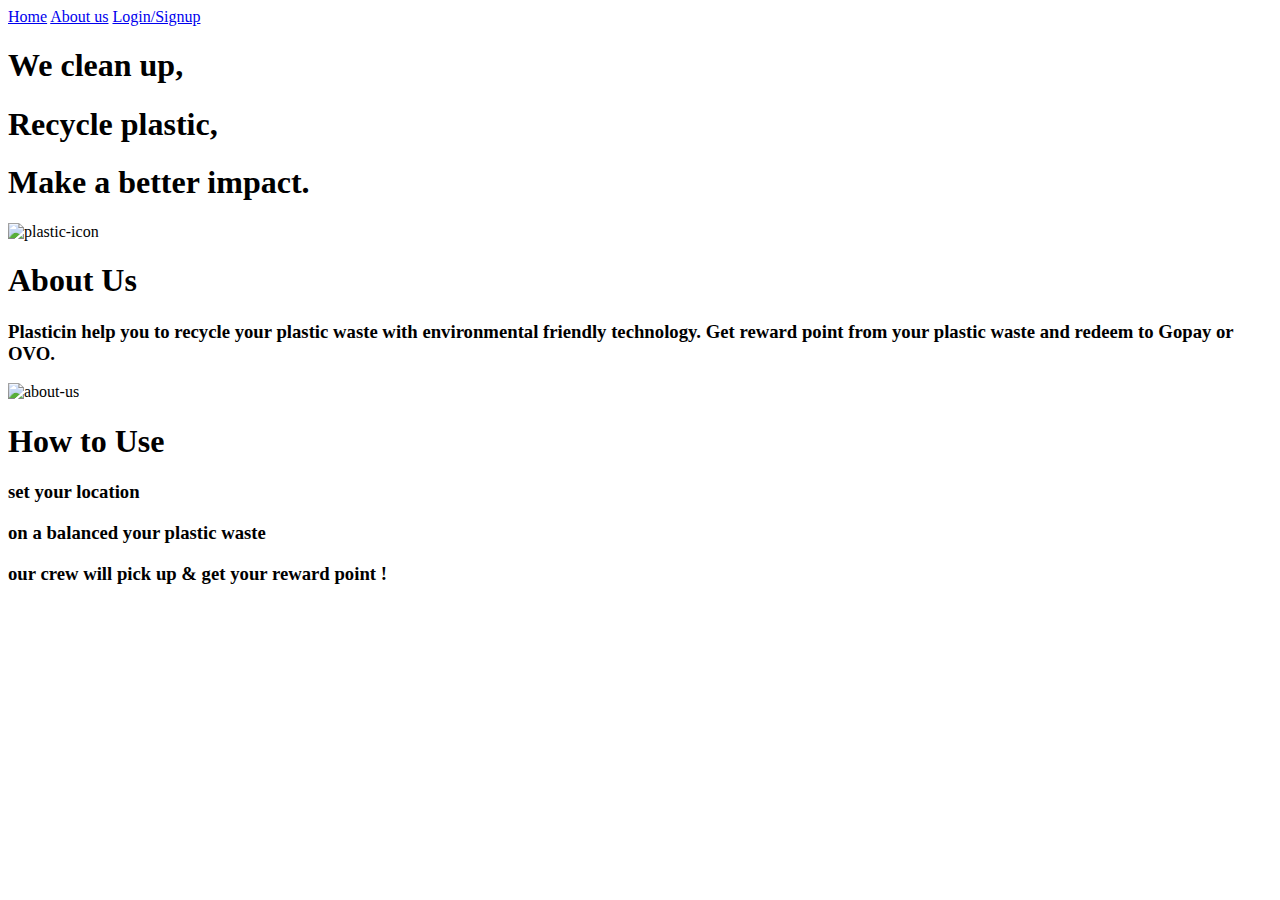
==== index.html @ 727781bf "add content index.html" ====
<!DOCTYPE html>
<html lang="en">
<head>
    <meta charset="UTF-8">
    <meta name="viewport" content="width=device-width, initial-scale=1.0">
    <meta http-equiv="X-UA-Compatible" content="ie=edge">
    <title>Plasticin</title>
</head>
<body>
    <div id="container" class="container">
        <nav id="navigation" class="navigation">
            <a href="index.html">Home</a>
            <a href="about-us/index.html">About us</a>
            <a href="login-signup/index.html">Login/Signup</a>
        </nav> 

        <div id="header" class="header">
        <h1>We clean up,</h1>
        <h1>Recycle plastic,</h1>
        <h1>Make a better impact.</h1>
        <img src="images/plastic-icon.png" alt="plastic-icon">
        </div>

        <div id="about" class="about">
        <h1>About Us</h1>
        <h3>Plasticin help you to recycle your plastic waste
            with environmental friendly technology.
            Get reward point from your plastic waste and
            redeem to Gopay or OVO.  </h3>
            <img src="images/about-us.png" alt="about-us">
        </div>

        <h1>How to Use</h1>
        <h3>set your location</h3>
        <h3>on a balanced your plastic waste</h3>
        <h3>our crew will pick up & get your reward point !</h3>



    </div>
    
</body>
</html>
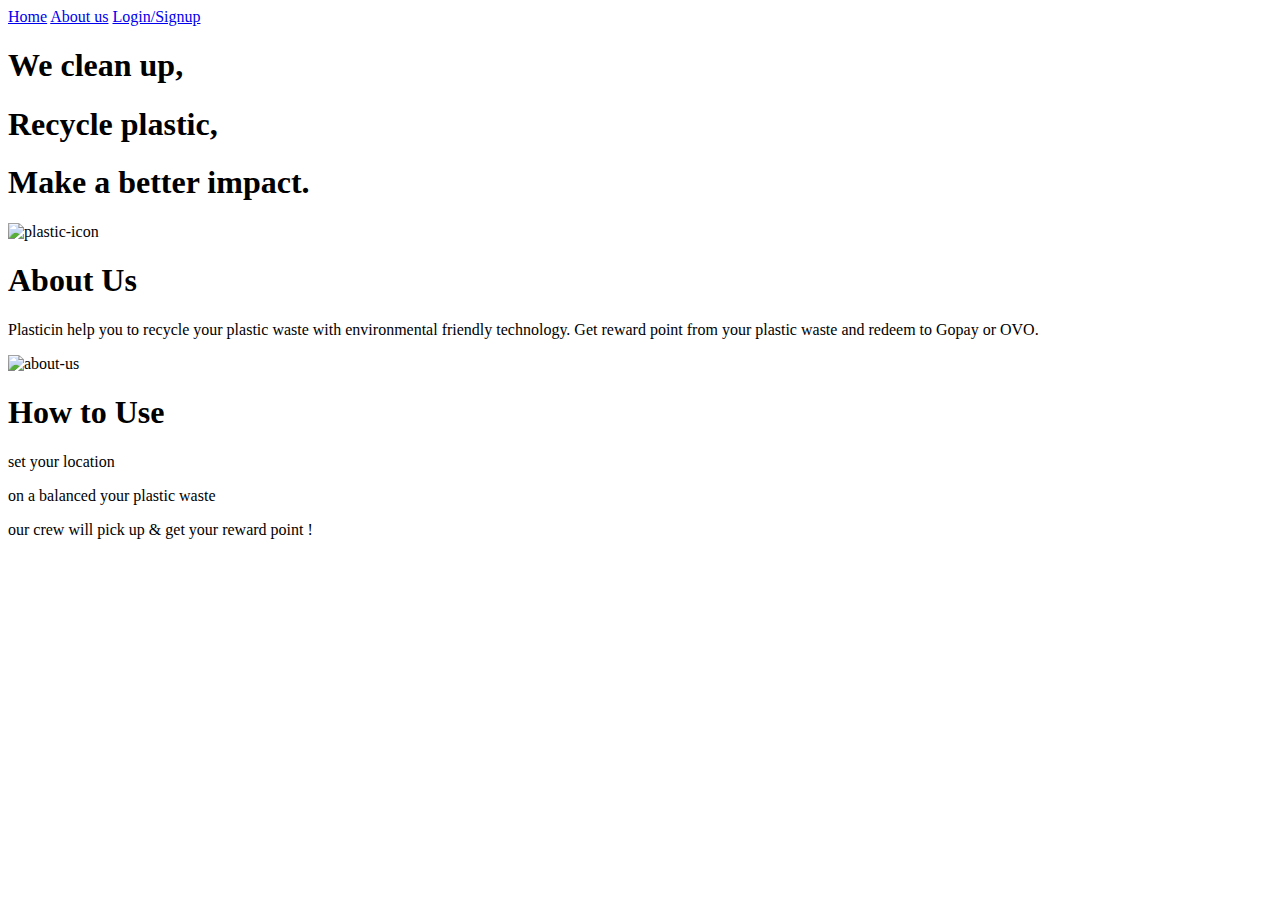
==== commit 406dc162: "improve css html" ====
--- a/index.html
+++ b/index.html
@@ -1,43 +1,44 @@
 <!DOCTYPE html>
 <html lang="en">
-<head>
-    <meta charset="UTF-8">
-    <meta name="viewport" content="width=device-width, initial-scale=1.0">
-    <meta http-equiv="X-UA-Compatible" content="ie=edge">
+  <head>
+    <meta charset="UTF-8" />
+    <meta name="viewport" content="width=device-width, initial-scale=1.0" />
+    <meta http-equiv="X-UA-Compatible" content="ie=edge" />
     <title>Plasticin</title>
-</head>
-<body>
+    <link
+      rel="stylesheet"
+      href="https://fonts.googleapis.com/css?family=Nunito"
+    />
+  </head>
+  <body>
     <div id="container" class="container">
-        <nav id="navigation" class="navigation">
-            <a href="index.html">Home</a>
-            <a href="about-us/index.html">About us</a>
-            <a href="login-signup/index.html">Login/Signup</a>
-        </nav> 
+      <nav id="navigation" class="navigation">
+        <a href="index.html">Home</a>
+        <a href="about-us/index.html">About us</a>
+        <a href="login-signup/index.html">Login/Signup</a>
+      </nav>
 
-        <div id="header" class="header">
+      <div id="header" class="header">
         <h1>We clean up,</h1>
         <h1>Recycle plastic,</h1>
         <h1>Make a better impact.</h1>
-        <img src="images/plastic-icon.png" alt="plastic-icon">
-        </div>
+        <img src="images/plastic-icon.png" alt="plastic-icon" />
+      </div>
 
-        <div id="about" class="about">
+      <div id="about" class="about">
         <h1>About Us</h1>
-        <h3>Plasticin help you to recycle your plastic waste
-            with environmental friendly technology.
-            Get reward point from your plastic waste and
-            redeem to Gopay or OVO.  </h3>
-            <img src="images/about-us.png" alt="about-us">
-        </div>
+        <p>
+          Plasticin help you to recycle your plastic waste with environmental
+          friendly technology. Get reward point from your plastic waste and
+          redeem to Gopay or OVO.
+        </p>
+        <img src="images/about-us.png" alt="about-us" />
+      </div>
 
-        <h1>How to Use</h1>
-        <h3>set your location</h3>
-        <h3>on a balanced your plastic waste</h3>
-        <h3>our crew will pick up & get your reward point !</h3>
-
-
-
+      <h1>How to Use</h1>
+      <p>set your location</p>
+      <p>on a balanced your plastic waste</p>
+      <p>our crew will pick up & get your reward point !</p>
     </div>
-    
-</body>
-</html>+  </body>
+</html>
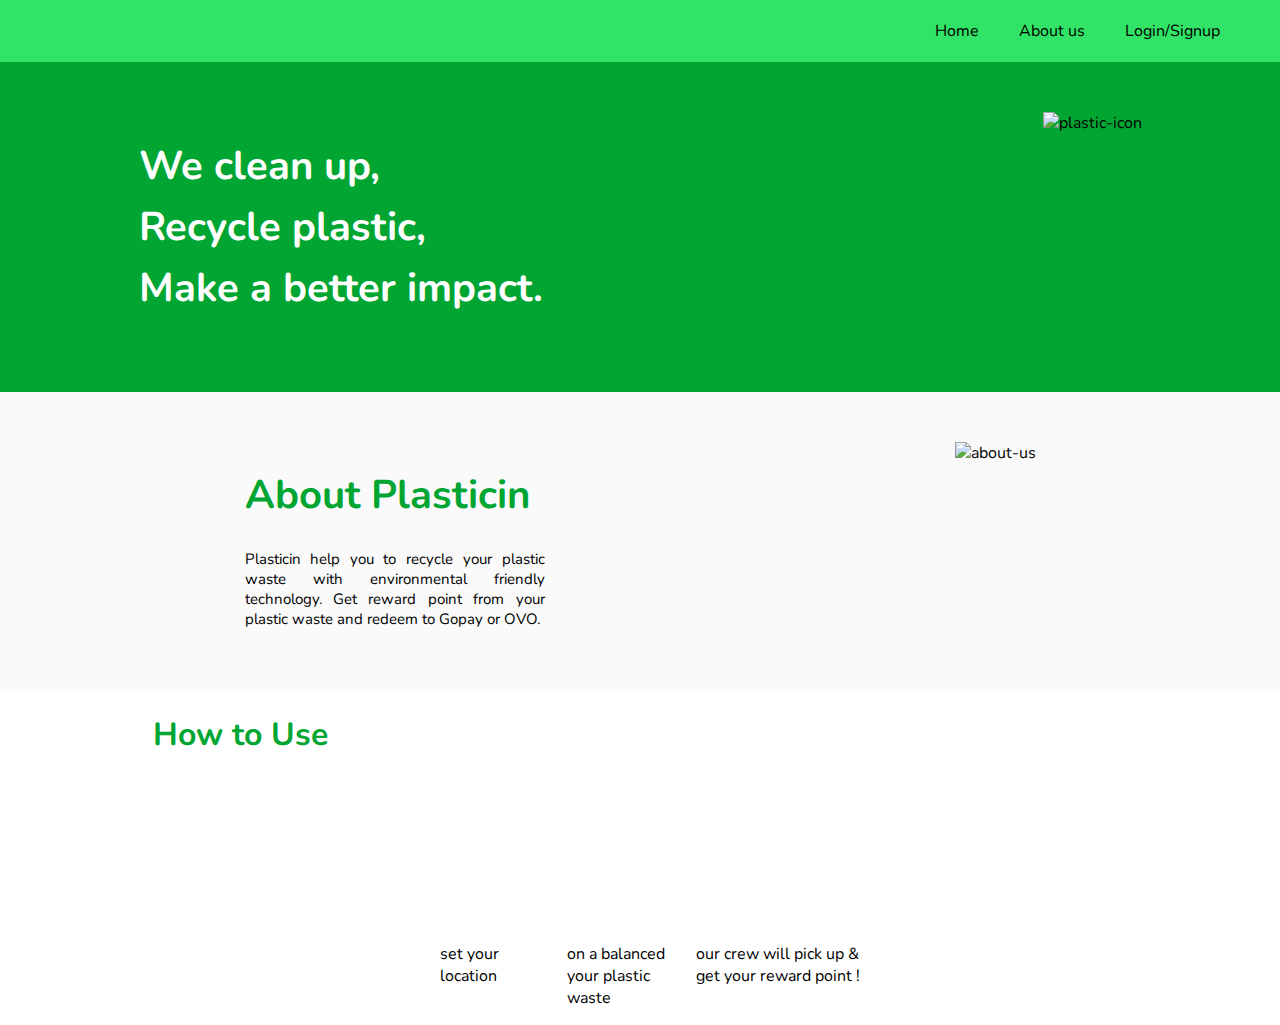
==== commit 01380cbb: "Code Cleanup" ====
--- a/index.html
+++ b/index.html
@@ -4,41 +4,56 @@
     <meta charset="UTF-8" />
     <meta name="viewport" content="width=device-width, initial-scale=1.0" />
     <meta http-equiv="X-UA-Compatible" content="ie=edge" />
+
     <title>Plasticin</title>
+
     <link
       rel="stylesheet"
       href="https://fonts.googleapis.com/css?family=Nunito"
     />
+    <link rel="stylesheet" href="/index.css" />
   </head>
   <body>
     <div id="container" class="container">
       <nav id="navigation" class="navigation">
-        <a href="index.html">Home</a>
-        <a href="about-us/index.html">About us</a>
-        <a href="login-signup/index.html">Login/Signup</a>
+        <a href="/">Home</a>
+        <a href="/about-us/">About us</a>
+        <a href="/login-signup/">Login/Signup</a>
       </nav>
 
       <div id="header" class="header">
-        <h1>We clean up,</h1>
-        <h1>Recycle plastic,</h1>
-        <h1>Make a better impact.</h1>
-        <img src="images/plastic-icon.png" alt="plastic-icon" />
+        <section id="jargon" class="jargon">
+          <h1 class="jargon-top">We clean up,</h1>
+          <h1 class="jargon-middle">Recycle plastic,</h1>
+          <h1 class="jargon-bottom">Make a better impact.</h1>
+        </section>
+        <img
+          class="plastic-icon"
+          src="images/plastic-icon.png"
+          alt="plastic-icon"
+        />
       </div>
 
       <div id="about" class="about">
-        <h1>About Us</h1>
-        <p>
-          Plasticin help you to recycle your plastic waste with environmental
-          friendly technology. Get reward point from your plastic waste and
-          redeem to Gopay or OVO.
-        </p>
-        <img src="images/about-us.png" alt="about-us" />
+        <section id="about-info" class="about-info">
+          <h1 class="about-tile">About Plasticin</h1>
+          <p class="text">
+            Plasticin help you to recycle your plastic waste with environmental
+            friendly technology. Get reward point from your plastic waste and
+            redeem to Gopay or OVO.
+          </p>
+        </section>
+        <img class="about-photo" src="images/about-us.png" alt="about-us" />
       </div>
 
-      <h1>How to Use</h1>
-      <p>set your location</p>
-      <p>on a balanced your plastic waste</p>
-      <p>our crew will pick up & get your reward point !</p>
+      <h1 class="using">How to Use</h1>
+      <section class="using-content">
+        <p class="content-left">set your location</p>
+        <p class="content-middle">on a balanced your plastic waste</p>
+        <p class="content-right">
+          our crew will pick up & get your reward point !
+        </p>
+      </section>
     </div>
   </body>
 </html>
--- a/index.css
+++ b/index.css
@@ -0,0 +1,150 @@
+body {
+  margin: 0;
+  width: 100%;
+  font-family: "Nunito", -apple-system, BlinkMacSystemFont, "Segoe UI", Roboto,
+    Oxygen, Ubuntu, Cantarell, "Open Sans", "Helvetica Neue", sans-serif;
+}
+
+.navigation {
+  display: flex;
+  justify-content: flex-end;
+  padding: 10px 30px;
+  background-color: #31e366;
+}
+
+.navigation a {
+  display: block;
+  text-decoration: none;
+  color: black;
+  padding: 10px 30px 10px 10px;
+}
+
+.header {
+  display: flex;
+  justify-content: center;
+  padding: 50px;
+  background-color: #00a532;
+}
+
+.jargon {
+  display: flex;
+  flex-direction: column;
+  font-size: 20px;
+  color: white;
+}
+
+.jargon-top {
+  margin-bottom: 2px;
+}
+
+.jargon-middle {
+  margin-top: 5px;
+  margin-bottom: 2px;
+}
+
+.jargon-bottom {
+  margin-top: 5px;
+}
+.plastic-icon {
+  padding-left: 500px;
+  height: 180px;
+}
+
+.about {
+  display: flex;
+  justify-content: center;
+  padding: 50px;
+  background-color: #fafafa;
+  height: 200px;
+}
+
+.about-info {
+  display: flex;
+  flex-direction: column;
+  text-justify: auto;
+  font-size: 20px;
+  color: #00a532;
+}
+.about-title {
+  display: flex;
+  margin-top: 0px;
+  padding-top: 0px;
+}
+
+.text {
+  text-align: justify;
+  width: 300px;
+  font-size: 15px;
+  margin-top: 0px;
+  color: black;
+  padding-top: 0px;
+}
+
+.about-photo {
+  height: 180px;
+  padding-left: 410px;
+}
+
+.using {
+  display: flex;
+  justify-content: center;
+  margin-right: 800px;
+  color: #00a532;
+}
+
+.using-content {
+  display: flex;
+  justify-content: space-between;
+  padding: 150px 0px 0 0px;
+}
+
+.content-middle {
+  display: block;
+  margin-right: 0px;
+  margin-left: 0px;
+}
+
+.content-left {
+  margin-right: 60px;
+  margin-left: 440px;
+}
+
+.content-right {
+  margin-left: 0px;
+  margin-right: 400px;
+}
+
+.why-title {
+  display: flex;
+  justify-content: center;
+  color: white;
+}
+
+.why-us {
+  display: flex;
+  flex-direction: column;
+  background-color: #31e366;
+}
+
+.why-content {
+  display: flex;
+  justify-content: center;
+}
+
+.content-one {
+  display: flex;
+  flex-direction: column;
+  margin-right: 370px;
+}
+
+.content-title {
+  color: white;
+  margin: 0 0 0 0;
+}
+
+.background {
+  background-image: url(../images/background.png);
+  background-attachment: fixed;
+  background-position: center;
+  background-repeat: no-repeat;
+}
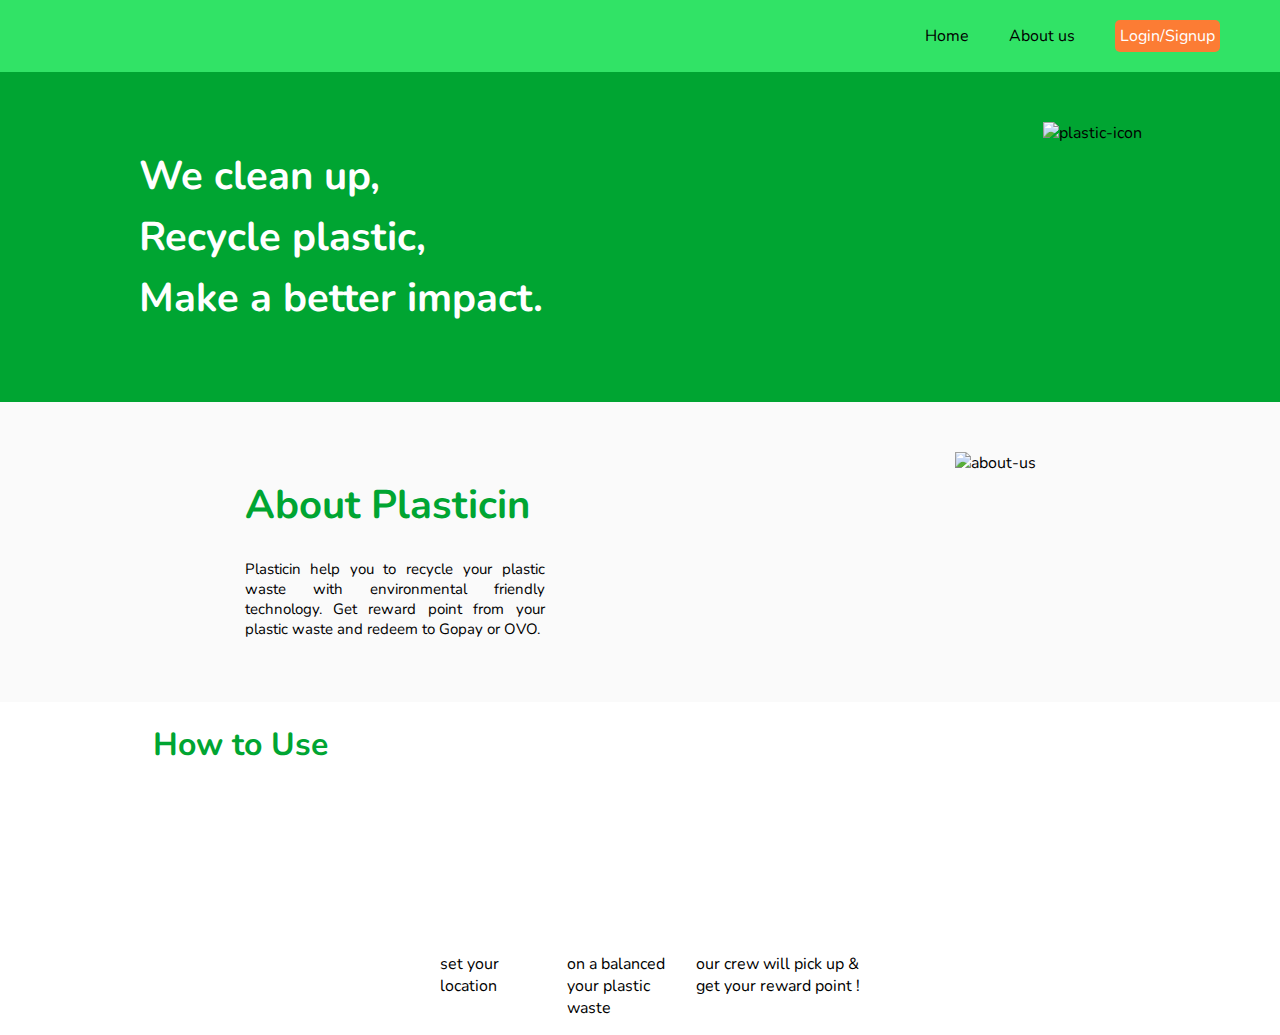
==== commit 1b5aba92: "Changed Links" ====
--- a/index.html
+++ b/index.html
@@ -18,7 +18,7 @@
       <nav id="navigation" class="navigation">
         <a href="/">Home</a>
         <a href="/about-us/">About us</a>
-        <a href="/login-signup/">Login/Signup</a>
+        <a href="/login-signup/" class="button">Login/Signup</a>
       </nav>
 
       <div id="header" class="header">
@@ -29,7 +29,7 @@
         </section>
         <img
           class="plastic-icon"
-          src="images/plastic-icon.png"
+          src="/images/plastic-icon.png"
           alt="plastic-icon"
         />
       </div>
--- a/index.css
+++ b/index.css
@@ -8,6 +8,7 @@
 .navigation {
   display: flex;
   justify-content: flex-end;
+  align-items: center;
   padding: 10px 30px;
   background-color: #31e366;
 }
@@ -16,7 +17,7 @@
   display: block;
   text-decoration: none;
   color: black;
-  padding: 10px 30px 10px 10px;
+  margin: 10px 30px 10px 10px;
 }
 
 .header {
@@ -148,3 +149,20 @@
   background-position: center;
   background-repeat: no-repeat;
 }
+
+.button {
+  background: #fc7c34;
+  padding: 5px;
+  border-radius: 5px;
+  transition: 0.25s;
+}
+
+a.button:link,
+a.button:visited {
+  color: #fff;
+}
+
+a.button:hover {
+  /* color: #fff; */
+  background: purple;
+}
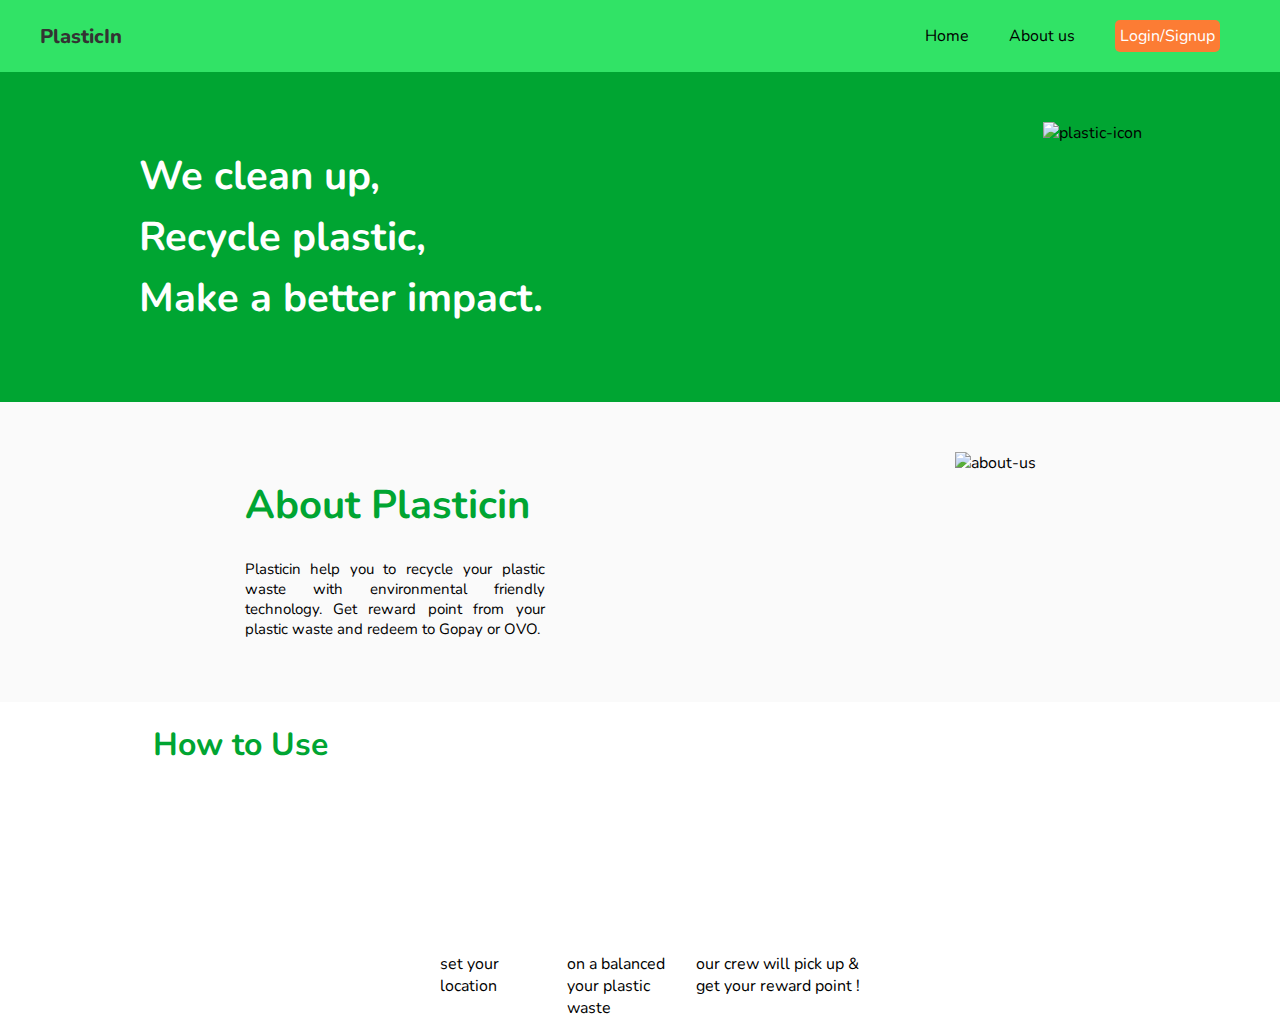
==== commit 7135ff22: "Added Logo to Navbar" ====
--- a/index.html
+++ b/index.html
@@ -16,9 +16,13 @@
   <body>
     <div id="container" class="container">
       <nav id="navigation" class="navigation">
-        <a href="/">Home</a>
-        <a href="/about-us/">About us</a>
-        <a href="/login-signup/" class="button">Login/Signup</a>
+        <a href="/" class="logo">PlasticIn</a>
+
+        <div class="nav-links">
+          <a href="/">Home</a>
+          <a href="/about-us">About us</a>
+          <a href="/login-signup" class="button">Login/Signup</a>
+        </div>
       </nav>
 
       <div id="header" class="header">
--- a/index.css
+++ b/index.css
@@ -7,10 +7,15 @@
 
 .navigation {
   display: flex;
-  justify-content: flex-end;
   align-items: center;
   padding: 10px 30px;
   background-color: #31e366;
+  justify-content: space-between;
+}
+
+.nav-links {
+  display: flex;
+  align-items: center;
 }
 
 .navigation a {
@@ -18,6 +23,18 @@
   text-decoration: none;
   color: black;
   margin: 10px 30px 10px 10px;
+}
+
+.navigation a:hover,
+.navigation a.logo:hover {
+  color: #eee;
+}
+
+.navigation a.logo {
+  /* justify-content: flex-start; */
+  font-weight: 800;
+  font-size: 20px;
+  color: #333;
 }
 
 .header {
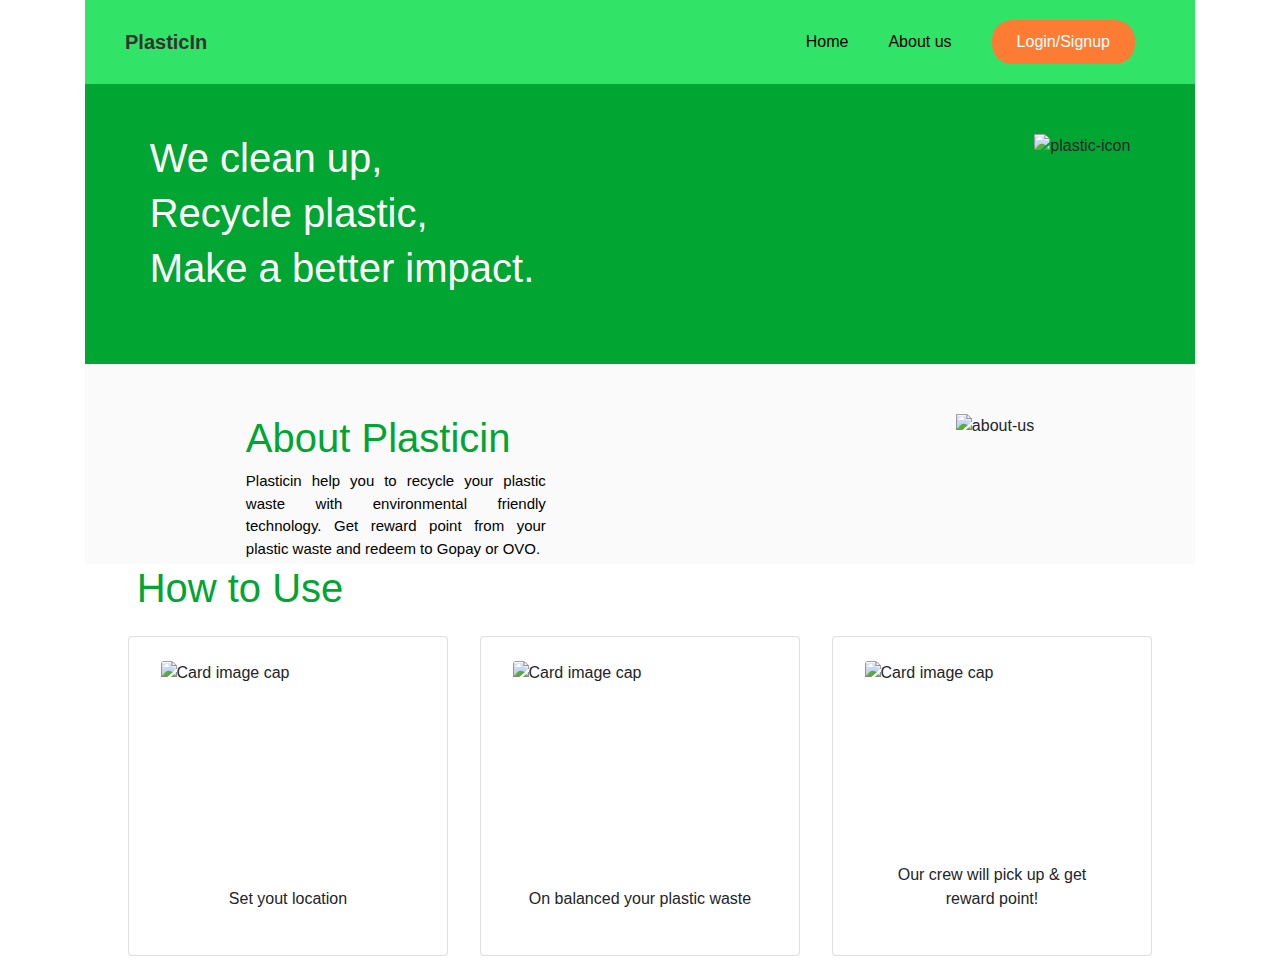
==== commit 3148982e: "add card-how to use" ====
--- a/index.html
+++ b/index.html
@@ -12,6 +12,12 @@
       href="https://fonts.googleapis.com/css?family=Nunito"
     />
     <link rel="stylesheet" href="/index.css" />
+    <link
+      rel="stylesheet"
+      href="https://maxcdn.bootstrapcdn.com/bootstrap/4.0.0/css/bootstrap.min.css"
+      integrity="sha384-Gn5384xqQ1aoWXA+058RXPxPg6fy4IWvTNh0E263XmFcJlSAwiGgFAW/dAiS6JXm"
+      crossorigin="anonymous"
+    />
   </head>
   <body>
     <div id="container" class="container">
@@ -51,13 +57,49 @@
       </div>
 
       <h1 class="using">How to Use</h1>
-      <section class="using-content">
-        <p class="content-left">set your location</p>
-        <p class="content-middle">on a balanced your plastic waste</p>
-        <p class="content-right">
-          our crew will pick up & get your reward point !
-        </p>
-      </section>
+      <div class="row d-flex justify-content-center">
+        <div
+          class="card p-4 m-3"
+          style="width: 20rem; height: 20rem; height: 20rem;"
+        >
+          <img
+            class="card-img-top"
+            style="width: 255px;
+  height: 254px; align-self: center"
+            src="/images/map.svg"
+            alt="Card image cap"
+          />
+          <div class="card-body">
+            <p class="card-text text-center">Set yout location</p>
+          </div>
+        </div>
+        <div class="card p-4 m-3" style="width: 20rem; height: 20rem;">
+          <img
+            class="card-img-top"
+            style="width: 255px;
+  height: 254px; align-self: center"
+            src="/images/scale.svg"
+            alt="Card image cap"
+          />
+          <div class="card-body">
+            <p class="card-text text-center">On balanced your plastic waste</p>
+          </div>
+        </div>
+        <div class="card p-4 m-3" style="width: 20rem; height: 20rem;">
+          <img
+            class="card-img-top"
+            style="width: 255px;
+  height: 254px; align-self: center"
+            src="/images/delivery-truck.svg"
+            alt="Card image cap"
+          />
+          <div class="card-body">
+            <p class="card-text text-center">
+              Our crew will pick up & get reward point!
+            </p>
+          </div>
+        </div>
+      </div>
     </div>
   </body>
 </html>
--- a/index.css
+++ b/index.css
@@ -183,3 +183,76 @@
   /* color: #fff; */
   background: purple;
 }
+
+.register-content {
+  display: flex;
+  background: url("/images/background.png");
+  min-height: 90vh;
+  color: #fff;
+  justify-content: center;
+  align-items: center;
+  flex-direction: column;
+}
+
+.register-title {
+  text-align: center;
+}
+
+.register-title span {
+  display: block;
+  font-size: small;
+}
+
+fieldset {
+  border-width: 0;
+  margin: 20px 0;
+  padding: 0;
+}
+
+.forms {
+  width: 100%;
+  display: flex;
+  justify-content: space-evenly;
+}
+
+.input {
+  padding: 10px;
+  margin: 0;
+  border-radius: 5px;
+  border: none;
+  background: rgba(229, 229, 229, 0.6);
+  color: #fff;
+  min-width: 200px;
+}
+
+.input::placeholder {
+  color: #eee;
+}
+
+#login,
+#register {
+  margin: 20px;
+}
+
+a.forgot-links {
+  color: #fff;
+  text-decoration: none;
+}
+
+.button {
+  margin: 0;
+  padding: 10px 25px;
+  border-radius: 20px;
+  border: none;
+  color: #fff;
+}
+
+.button.login {
+  background: #10c7ef;
+}
+
+.button.register {
+  background: #fc7c34;
+  text-transform: uppercase;
+  width: 100%;
+}
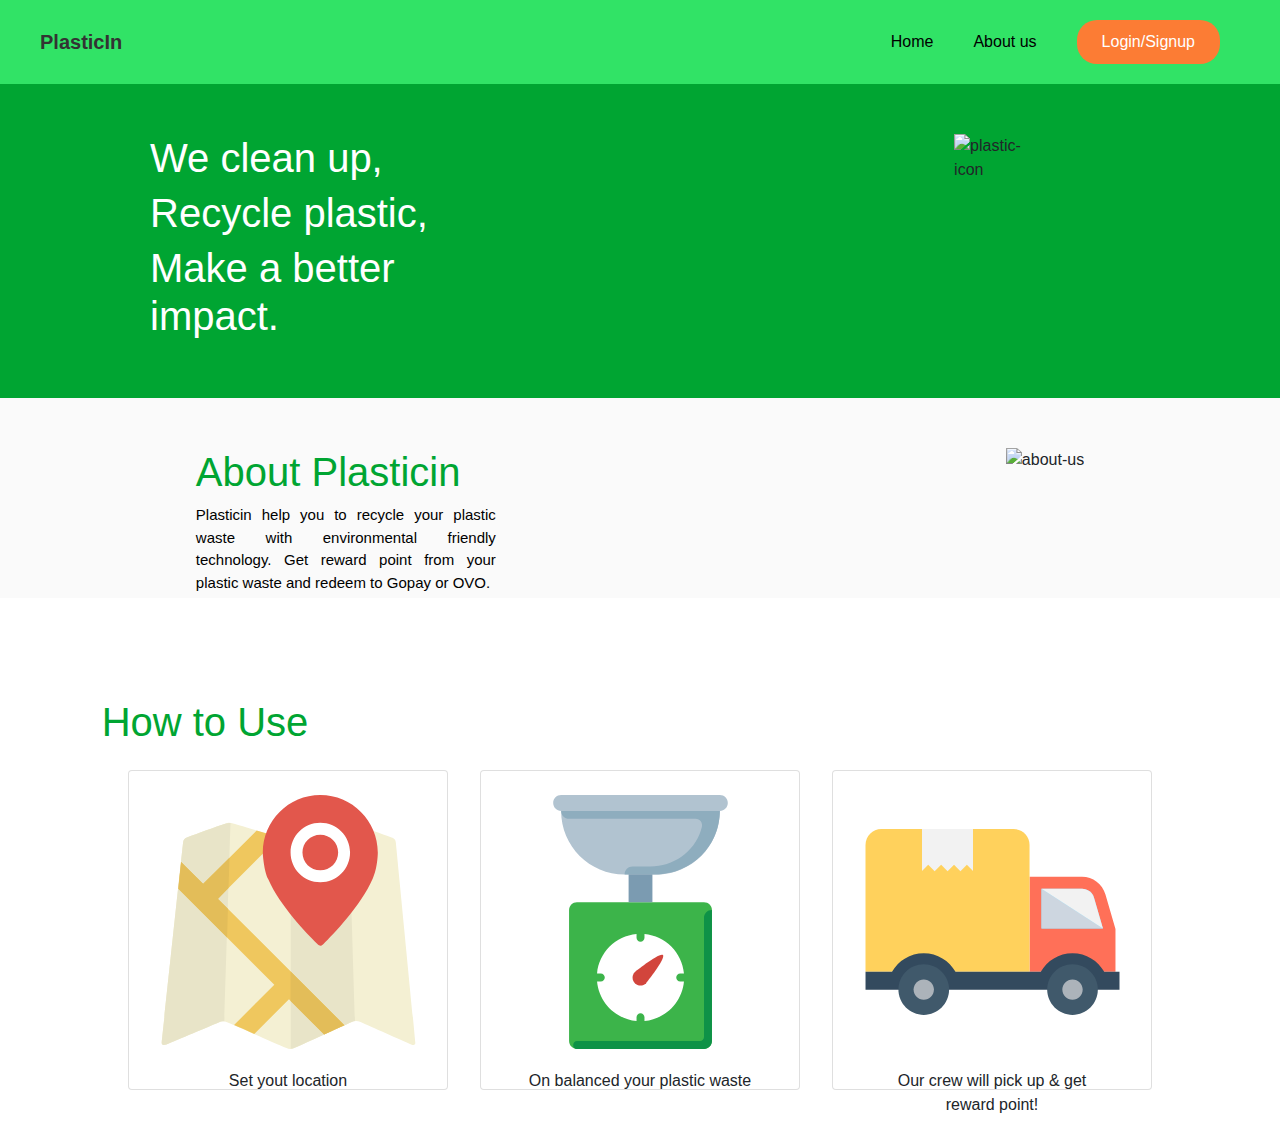
==== commit 65ba9f15: "update-home hmtl" ====
--- a/index.html
+++ b/index.html
@@ -20,7 +20,7 @@
     />
   </head>
   <body>
-    <div id="container" class="container">
+    <!-- <div id="container" class="container"> -->
       <nav id="navigation" class="navigation">
         <a href="/" class="logo">PlasticIn</a>
 
--- a/index.css
+++ b/index.css
@@ -48,7 +48,12 @@
   display: flex;
   flex-direction: column;
   font-size: 20px;
+  margin-left: 100px;
   color: white;
+}
+
+.plastic-icon {
+  margin-right: 200px;
 }
 
 .jargon-top {
@@ -100,36 +105,16 @@
 
 .about-photo {
   height: 180px;
-  padding-left: 410px;
+  padding-left: 510px;
 }
 
 .using {
   display: flex;
   justify-content: center;
-  margin-right: 800px;
+  margin-right: 900px;
+  margin-top: 100px;
+  margin-left: 30px;
   color: #00a532;
-}
-
-.using-content {
-  display: flex;
-  justify-content: space-between;
-  padding: 150px 0px 0 0px;
-}
-
-.content-middle {
-  display: block;
-  margin-right: 0px;
-  margin-left: 0px;
-}
-
-.content-left {
-  margin-right: 60px;
-  margin-left: 440px;
-}
-
-.content-right {
-  margin-left: 0px;
-  margin-right: 400px;
 }
 
 .why-title {
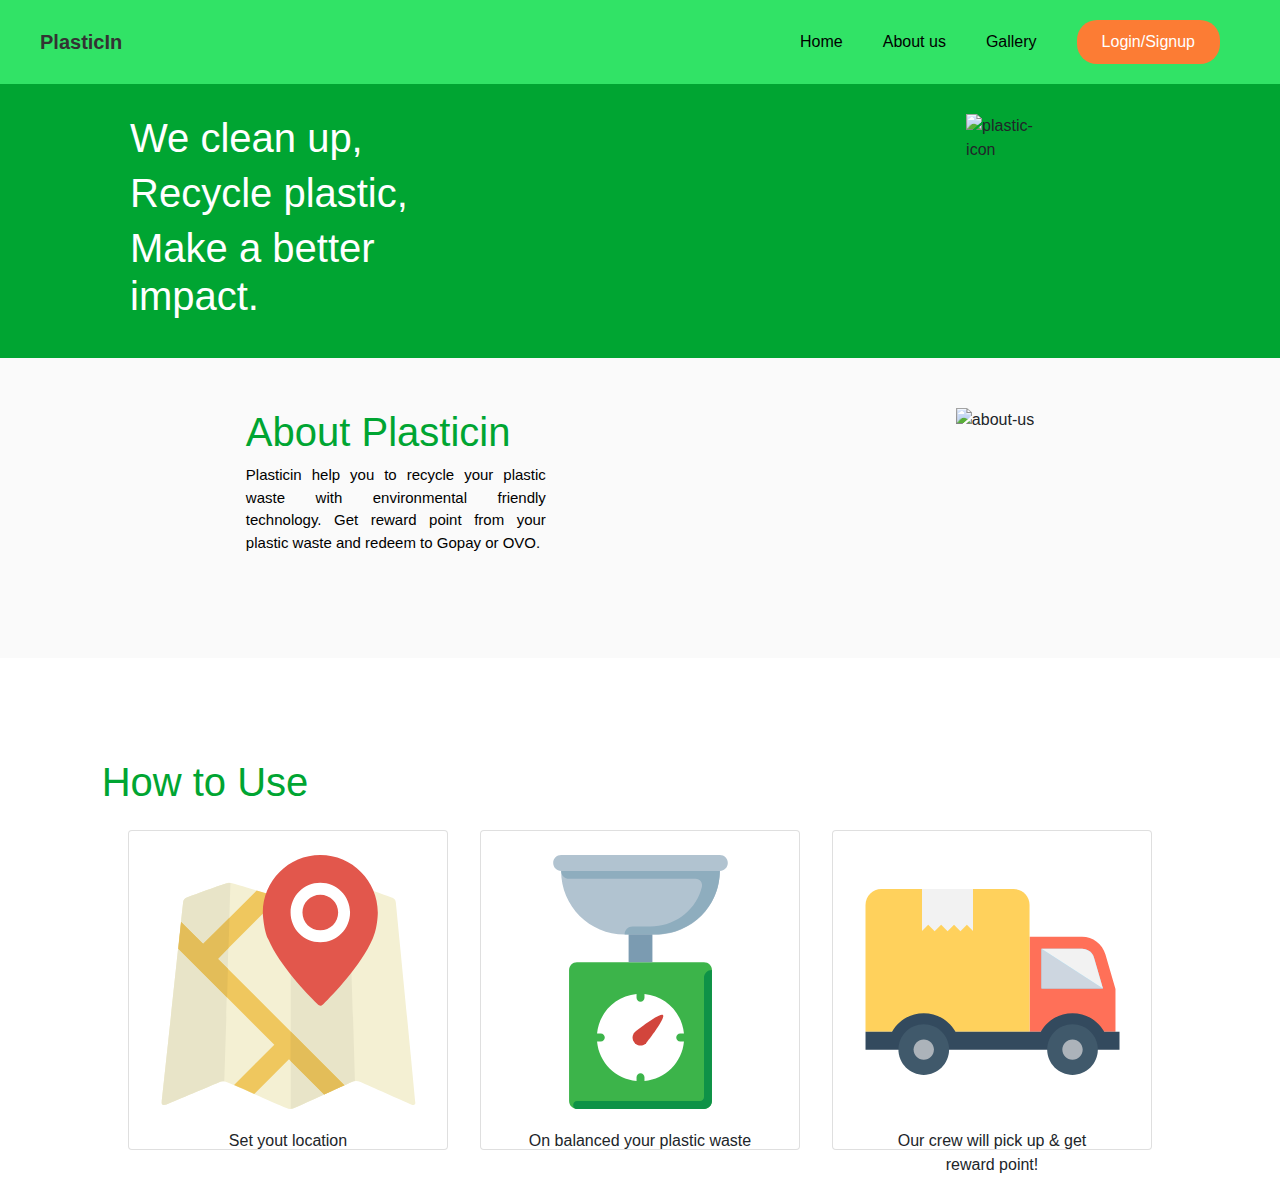
==== commit 33edf8ac: "added-gallery-links" ====
--- a/index.html
+++ b/index.html
@@ -27,6 +27,7 @@
         <div class="nav-links">
           <a href="/">Home</a>
           <a href="/about-us">About us</a>
+          <a href="/gallery">Gallery</a>
           <a href="/login-signup" class="button">Login/Signup</a>
         </div>
       </nav>
--- a/index.css
+++ b/index.css
@@ -40,7 +40,7 @@
 .header {
   display: flex;
   justify-content: center;
-  padding: 50px;
+  padding: 30px;
   background-color: #00a532;
 }
 
@@ -78,7 +78,7 @@
   justify-content: center;
   padding: 50px;
   background-color: #fafafa;
-  height: 200px;
+  height: 300px;
 }
 
 .about-info {
@@ -105,7 +105,7 @@
 
 .about-photo {
   height: 180px;
-  padding-left: 510px;
+  padding-left: 410px;
 }
 
 .using {
@@ -241,3 +241,7 @@
   text-transform: uppercase;
   width: 100%;
 }
+
+.card-img-top {
+  width: 100%;
+}
